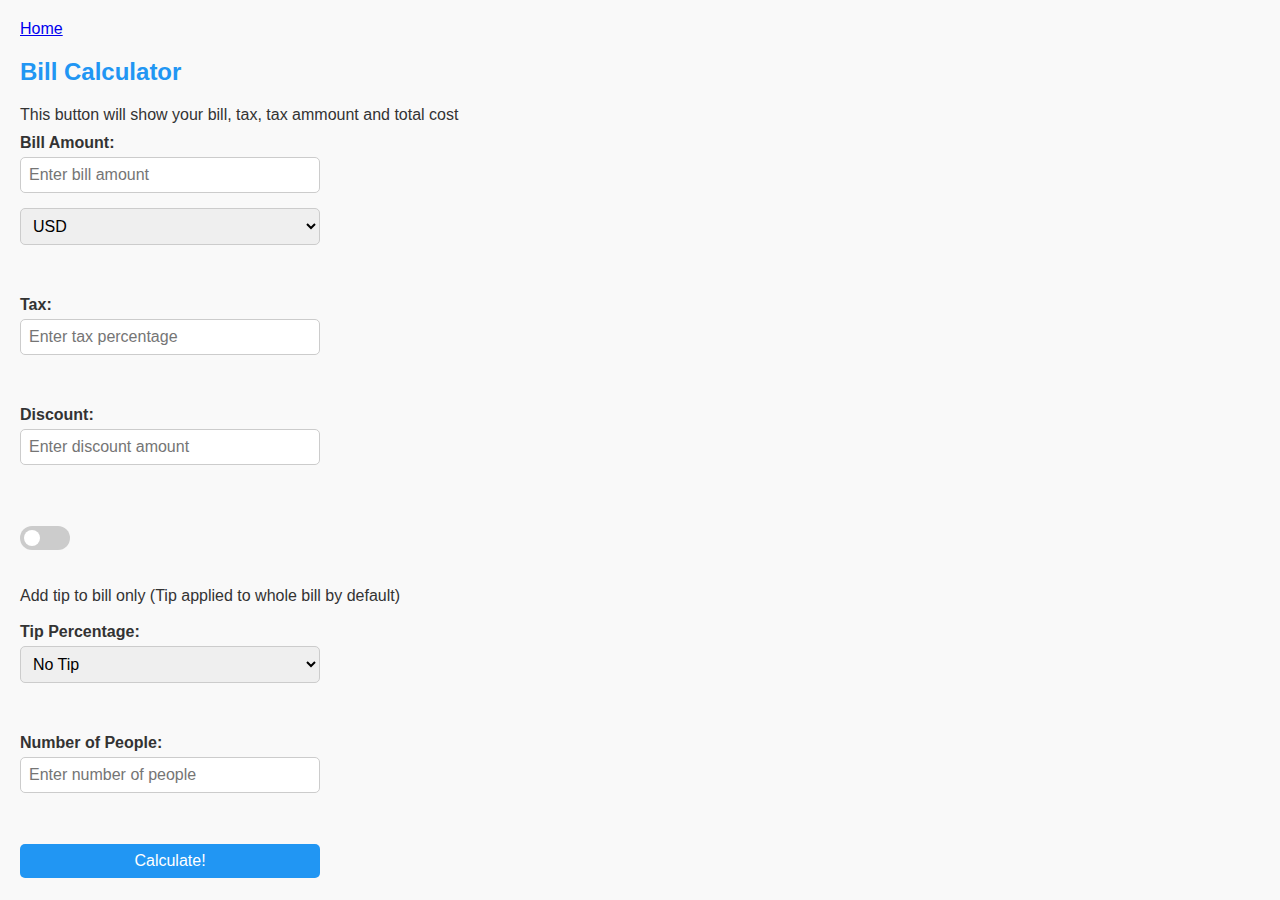
==== bill-calculator.html @ 7996403c "Update bill-calculator.html" ====
<!DOCTYPE html>
<html>
<head>
<meta name="viewport" content="width=device-width, initial-scale=1">
<style>

/* General Styles */
body {
  font-family: Arial, sans-serif;
  margin: 20px;
  padding: 0;
  background-color: #f9f9f9;
  color: #333;
}

/* Form Styling */
label {
  display: block;
  font-weight: bold;
  margin-bottom: 5px;
}

input, select, button {
  display: block;
  width: 100%;
  max-width: 300px; /* Restricts the width on larger screens */
  margin-bottom: 15px;
  padding: 8px;
  font-size: 16px;
  border: 1px solid #ccc;
  border-radius: 5px;
  box-sizing: border-box;
}

button {
  background-color: #2196F3;
  color: white;
  border: none;
  cursor: pointer;
  transition: background-color 0.3s ease;
}

button:hover {
  background-color: #0b7dda;
}

/* Responsive Layout */
@media (max-width: 768px) {
  body {
    margin: 10px;
  }

  input, select, button {
    width: 100%;
  }
}

/* Switch Styling */
.switch {
  margin-top: 10px;
  margin-bottom: 15px;
}

/* Result Styling */
p {
  font-size: 16px;
  margin: 10px 0;
}

h2 {
  color: #2196F3;
}

.switch {
  position: relative;
  display: inline-block;
  width: 50px;
  height: 24px;
}

.switch input { 
  opacity: 0;
  width: 0;
  height: 0;
}

.slider {
  position: absolute;
  cursor: pointer;
  top: 0;
  left: 0;
  right: 0;
  bottom: 0;
  background-color: #ccc;
  -webkit-transition: .4s;
  transition: .4s;
}

.slider:before {
  position: absolute;
  content: "";
  height: 16px;
  width: 16px;
  left: 4px;
  bottom: 4px;
  background-color: white;
  -webkit-transition: .4s;
  transition: .4s;
}

input:checked + .slider {
  background-color: #2196F3;
}

input:focus + .slider {
  box-shadow: 0 0 1px #2196F3;
}

input:checked + .slider:before {
  -webkit-transform: translateX(26px);
  -ms-transform: translateX(26px);
  transform: translateX(26px);
}

/* Rounded sliders */
.slider.round {
  border-radius: 34px;
}

.slider.round:before {
  border-radius: 50%;
}
</style>
</head>
<body>
	
<a href="https://aoitide.github.io" title="home">Home</a>	
<h2>Bill Calculator</h2>

<p>This button will show your bill, tax, tax ammount and total cost</p>

<label for="billInput">Bill Amount:</label>
<input type="text" id="billInput" placeholder="Enter bill amount">

<label for="currencyInput"></label>
<select name="currencyInput" id="currencyInput">
	<option value="1">USD</option>
    <option value="0.9">GBP</option>
	<option value="130">JPY</option>
</select><br></br>

<label for="taxInput">Tax:</label>
<input type="text" id="taxInput" placeholder="Enter tax percentage"><br></br>

<label for="Discount">Discount:</label>
<input type="text" id="discountInput" placeholder="Enter discount amount" max=100><br></br>

<label for="applyTipToggle" class="switch">
  <input type="checkbox" id="applyTipToggle" > 
  <span class="slider round"></span>
</label><br></br>

Add tip to bill only (Tip applied to whole bill by default)<br></br>

<label for="tipPercent">Tip Percentage:</label>
<select name="Tip Amount" id="tipInput">
	<option value="0">No Tip</option>
    <option value="5">5%</option>
	<option value="10">10%</option>
 	<option value="15">15%</option>   
    <option value="20">20%</option>
    <option value="25">25%</option>
    <option value="30">30%</option>
    <option value="35">35%</option>
    <option value="40">40%</option>
    <option value="45">45%</option>
    <option value="50">50%</option>
</select><br></br>
    
<label for="peopleInput">Number of People:</label>
<input type="text" id="peopleInput" placeholder="Enter number of people"><br></br>

<button type="button" onclick="calculateBill()">Calculate!</button>

<p id="bill"></p>
<p id="discount"></p>
<p id="tax"></p>
<p id="taxAmount"></p>
<p id="Total"></p>
<p id="tipAmount"></p>
<p id="finalAmount"></p>
<p id="AmountPerPerson"></p>

<script>
function calculateBill() {
	console.log("calculateBill is working!");
  // Get user inputs
  let numPeople = parseFloat(document.getElementById("peopleInput").value); // Number of People
  let bill = parseFloat(document.getElementById("billInput").value); // Bill amount
  let taxPercentage = parseFloat(document.getElementById("taxInput").value); // Tax amount 
  let tipPercent = parseFloat(document.getElementById("tipInput").value); // Tip percentage
  let currency = parseFloat(document.getElementById("currencyInput").value); //Currency Value
  let applyTiptoTotal = document.getElementById("applyTipToggle").checked; // Access the checkbox value
  let discount = parseFloat(document.getElementById("discountInput").value); //Discount amount in % 
  if (discount > bill) {
   alert("Discount cannot exceed the bill amount. Setting discount to the bill amount.");
   discount = bill; // Adjust discount to a valid value
  if (discount < 0) {
  alert("Discount cannot be negetive. Setting discount to 0.");
  discount = 0;
  }
   }

  // Log the values to the console for debugging
  console.log("Bill:", bill);
  console.log("Tax Percentage:", taxPercentage);
  console.log("Tip Percentage:", tipPercent);
  console.log("Number of People:", numPeople);
  console.log("Currency:", currency);
  console.log("applyTiptoTotal", applyTiptoTotal);
  console.log("discount", discount);

  // Input validation to check if inputs are empty or invalid
  if (isNaN(bill) || isNaN(taxPercentage) || isNaN(numPeople) || bill <= 0 || numPeople <= 0) {
    alert("Please enter valid values for all fields.");
    return; // Exit the function to prevent further calculations
  }

  // Calculate tax, total, and amount per person
  let discountedBill = bill - (bill * (discount / 100));
  let billLocal = (discountedBill * currency);
  let discountAmount = ((bill * (discount / 100)) * currency);
  let taxAmount = (billLocal * (taxPercentage / 100));
  let totalAmount = (billLocal + taxAmount);
  let tipAmount;
  if (applyTiptoTotal) {
  //apply tip to )bill + tax)
  tipAmount = (totalAmount * (tipPercent / 100));
  } else {
  //apply tip to bill only
  tipAmount = (billLocal * (tipPercent / 100));
  }
  let finalAmount = (totalAmount + tipAmount);
  let amountPerPerson = (finalAmount / numPeople);
  


  // Round to 2 decimal places
  billLocal = billLocal.toFixed(2);
  taxAmount = taxAmount.toFixed(2);
  totalAmount = totalAmount.toFixed(2);
  tipAmount = tipAmount.toFixed(2);
  finalAmount = finalAmount.toFixed(2);
  amountPerPerson = amountPerPerson.toFixed(2);
  discountedAmount = discountedAmount.toFixed(2);	
  bill = bill.toFixed(2);
	
  // Update HTML with values
  document.getElementById("bill").innerHTML = `Bill: ${currencySymbol(currency)}${(bill * currency).toFixed(2)}`;
  document.getElementById("discount").innerHTML = `Discount Amount: ${currencySymbol(currency)}${discountAmount}`;
  document.getElementById("tax").innerHTML = `Tax percentage: ${taxPercentage}%`;
  document.getElementById("taxAmount").innerHTML = `Tax Amount: ${currencySymbol(currency)}${taxAmount}`;
  document.getElementById("Total").innerHTML = `Total Before Tip: ${currencySymbol(currency)}${totalAmount}`;
  document.getElementById("tipAmount").innerHTML = `Tip Amount: ${currencySymbol(currency)}${tipAmount}`;
  document.getElementById("finalAmount").innerHTML = `Final Amount: ${currencySymbol(currency)}${finalAmount}`;
  document.getElementById("AmountPerPerson").innerHTML = `Total Amount Per Person: ${currencySymbol(currency)}${amountPerPerson}`;
}

function currencySymbol(currency) {
	switch (currency) {
    	case 1:
        	return "$"; // USD
        case 0.9:
        	return "£"; // GBP
        case 130:
        	return "¥"; // JPY
        default:
        	return "$";
   }
}
</script>

</body>
</html>
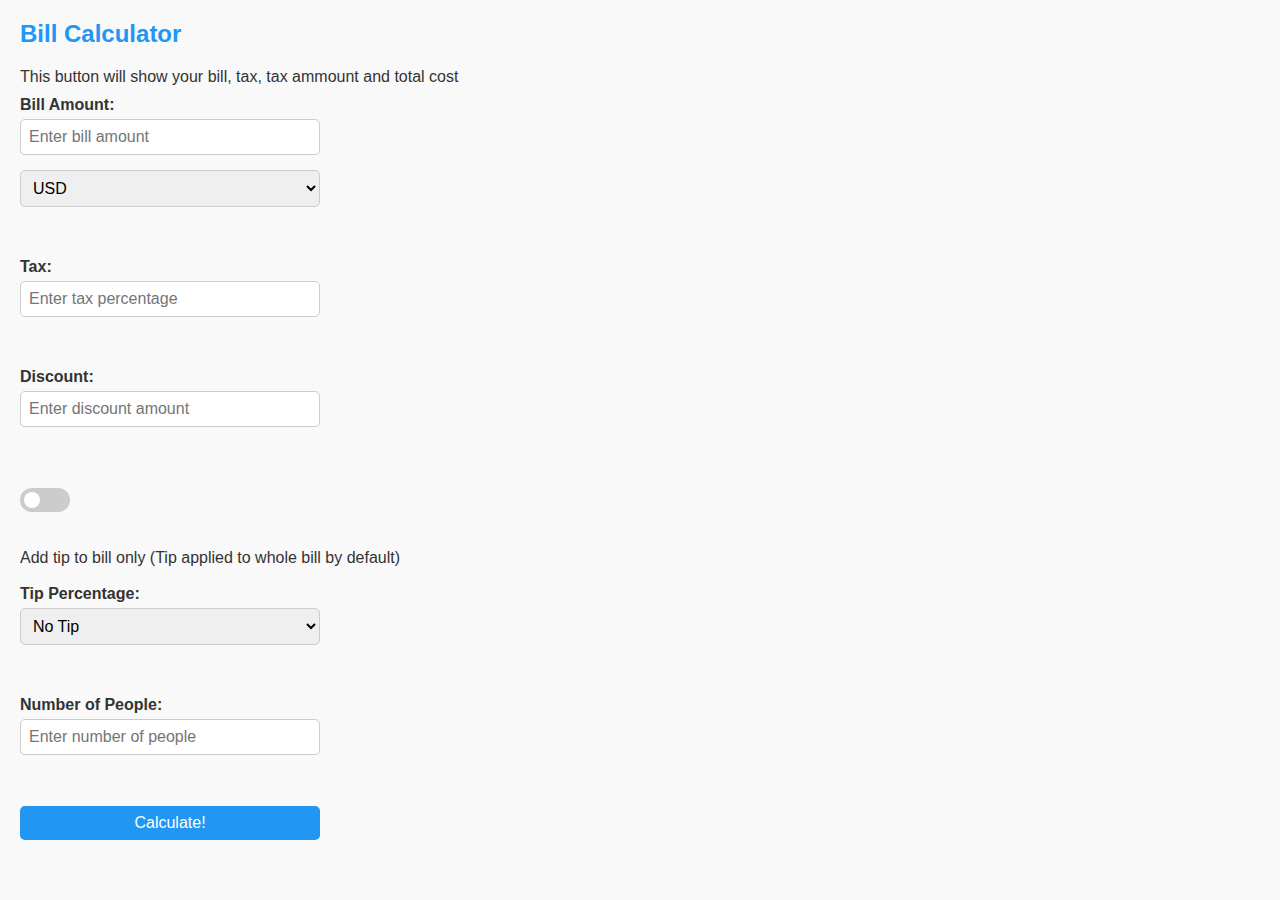
==== commit 6752f49a: "Update bill-calculator.html" ====
--- a/bill-calculator.html
+++ b/bill-calculator.html
@@ -133,8 +133,7 @@
 </style>
 </head>
 <body>
-	
-<a href="https://aoitide.github.io" title="home">Home</a>	
+
 <h2>Bill Calculator</h2>
 
 <p>This button will show your bill, tax, tax ammount and total cost</p>
@@ -252,9 +251,8 @@
   tipAmount = tipAmount.toFixed(2);
   finalAmount = finalAmount.toFixed(2);
   amountPerPerson = amountPerPerson.toFixed(2);
-  discountedAmount = discountedAmount.toFixed(2);	
-  bill = bill.toFixed(2);
-	
+  discountAmount = discountAmount.toFixed(2);
+
   // Update HTML with values
   document.getElementById("bill").innerHTML = `Bill: ${currencySymbol(currency)}${(bill * currency).toFixed(2)}`;
   document.getElementById("discount").innerHTML = `Discount Amount: ${currencySymbol(currency)}${discountAmount}`;
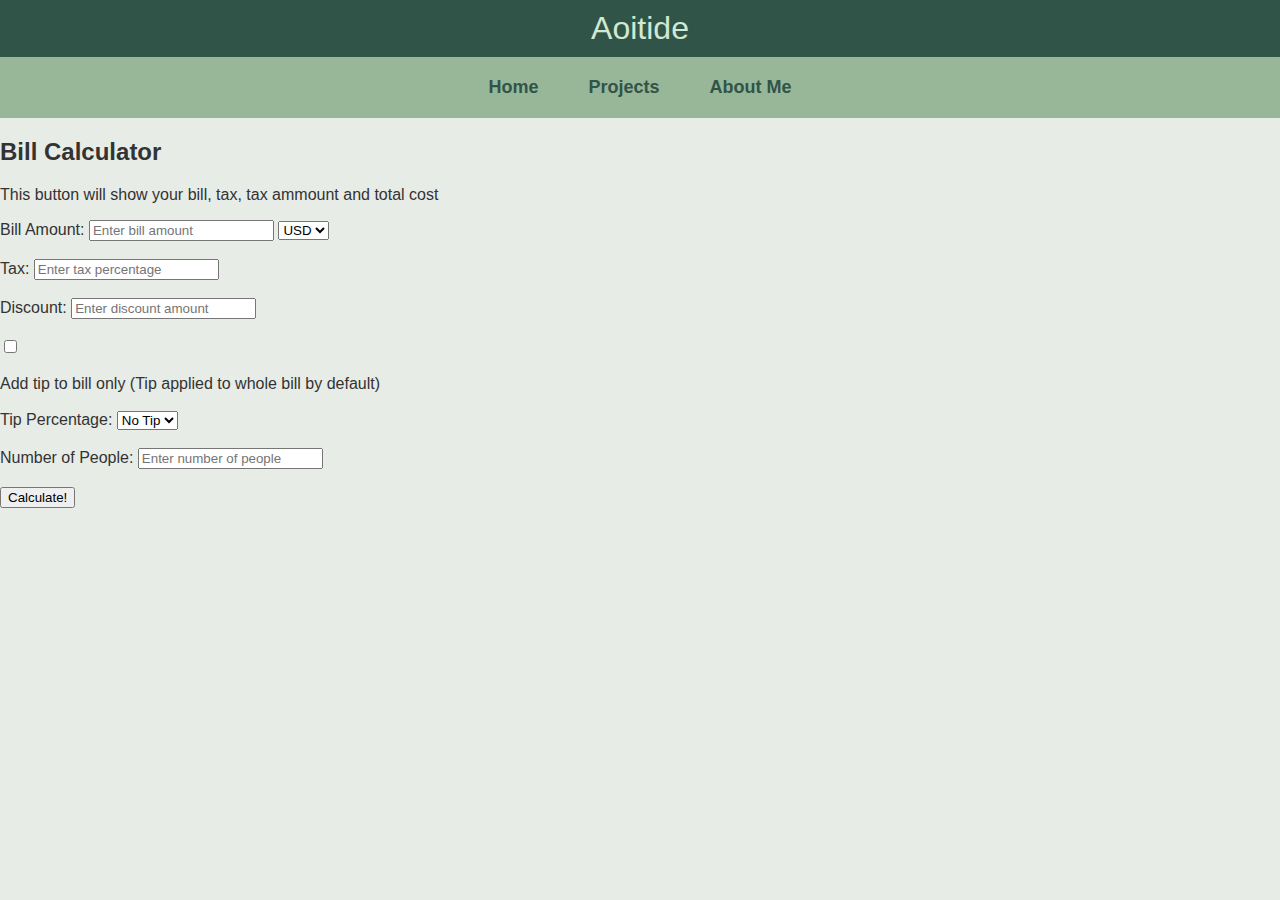
==== commit bd6252c7: "Update bill-calculator.html" ====
--- a/bill-calculator.html
+++ b/bill-calculator.html
@@ -1,172 +1,68 @@
 <!DOCTYPE html>
 <html>
 <head>
-<meta name="viewport" content="width=device-width, initial-scale=1">
-<style>
+	<meta charset="UTF-8">
+	<meta name="viewport" content="width=device-width, initial-scale=1">
+<link rel="stylesheet" href="styles.css">
 
-/* General Styles */
-body {
-  font-family: Arial, sans-serif;
-  margin: 20px;
-  padding: 0;
-  background-color: #f9f9f9;
-  color: #333;
-}
+</head>
 
-/* Form Styling */
-label {
-  display: block;
-  font-weight: bold;
-  margin-bottom: 5px;
-}
+	<!-- Header Section -->
+  <header>
+    <h1>Aoitide</h1>
+  </header>
 
-input, select, button {
-  display: block;
-  width: 100%;
-  max-width: 300px; /* Restricts the width on larger screens */
-  margin-bottom: 15px;
-  padding: 8px;
-  font-size: 16px;
-  border: 1px solid #ccc;
-  border-radius: 5px;
-  box-sizing: border-box;
-}
-
-button {
-  background-color: #2196F3;
-  color: white;
-  border: none;
-  cursor: pointer;
-  transition: background-color 0.3s ease;
-}
-
-button:hover {
-  background-color: #0b7dda;
-}
-
-/* Responsive Layout */
-@media (max-width: 768px) {
-  body {
-    margin: 10px;
-  }
-
-  input, select, button {
-    width: 100%;
-  }
-}
-
-/* Switch Styling */
-.switch {
-  margin-top: 10px;
-  margin-bottom: 15px;
-}
-
-/* Result Styling */
-p {
-  font-size: 16px;
-  margin: 10px 0;
-}
-
-h2 {
-  color: #2196F3;
-}
-
-.switch {
-  position: relative;
-  display: inline-block;
-  width: 50px;
-  height: 24px;
-}
-
-.switch input { 
-  opacity: 0;
-  width: 0;
-  height: 0;
-}
-
-.slider {
-  position: absolute;
-  cursor: pointer;
-  top: 0;
-  left: 0;
-  right: 0;
-  bottom: 0;
-  background-color: #ccc;
-  -webkit-transition: .4s;
-  transition: .4s;
-}
-
-.slider:before {
-  position: absolute;
-  content: "";
-  height: 16px;
-  width: 16px;
-  left: 4px;
-  bottom: 4px;
-  background-color: white;
-  -webkit-transition: .4s;
-  transition: .4s;
-}
-
-input:checked + .slider {
-  background-color: #2196F3;
-}
-
-input:focus + .slider {
-  box-shadow: 0 0 1px #2196F3;
-}
-
-input:checked + .slider:before {
-  -webkit-transform: translateX(26px);
-  -ms-transform: translateX(26px);
-  transform: translateX(26px);
-}
-
-/* Rounded sliders */
-.slider.round {
-  border-radius: 34px;
-}
-
-.slider.round:before {
-  border-radius: 50%;
-}
-</style>
-</head>
+  <!-- Navigation Menu -->
+  <nav>
+    <ul>
+      <li><a href="index.html">Home</a></li>
+      <li><a href="#projects">Projects</a>
+        <ul>
+          <li><a href="bill-calculator.html">Bill Calculator</a></li>
+          <li><a href="countdown.html">Countdown Clock</a></li>
+        </ul>
+      </li>
+      <li><a href="aboutme.html">About Me</a></li>
+    </ul>
+  </nav>
 <body>
 
 <h2>Bill Calculator</h2>
 
 <p>This button will show your bill, tax, tax ammount and total cost</p>
 
-<label for="billInput">Bill Amount:</label>
-<input type="text" id="billInput" placeholder="Enter bill amount">
 
-<label for="currencyInput"></label>
-<select name="currencyInput" id="currencyInput">
-	<option value="1">USD</option>
-    <option value="0.9">GBP</option>
-	<option value="130">JPY</option>
-</select><br></br>
+<!-- Wrapper div to center the content -->
+<div class="calculator-wrapper">
+  <label for="billInput">Bill Amount:</label>
+  <input type="text" id="billInput" placeholder="Enter bill amount">
 
-<label for="taxInput">Tax:</label>
-<input type="text" id="taxInput" placeholder="Enter tax percentage"><br></br>
+  <label for="currencyInput"></label>
+  <select name="currencyInput" id="currencyInput">
+  	<option value="1">USD</option>
+      <option value="0.9">GBP</option>
+  	<option value="130">JPY</option>
+  </select><br></br>
 
-<label for="Discount">Discount:</label>
-<input type="text" id="discountInput" placeholder="Enter discount amount" max=100><br></br>
+  <label for="taxInput">Tax:</label>
+  <input type="text" id="taxInput" placeholder="Enter tax percentage"><br></br>
 
-<label for="applyTipToggle" class="switch">
-  <input type="checkbox" id="applyTipToggle" > 
-  <span class="slider round"></span>
-</label><br></br>
+  <label for="Discount">Discount:</label>
+  <input type="text" id="discountInput" placeholder="Enter discount amount" max="100"><br></br>
 
-Add tip to bill only (Tip applied to whole bill by default)<br></br>
+  <label for="applyTipToggle" class="switch">
+    <input type="checkbox" id="applyTipToggle" > 
+    <span class="slider round"></span>
+  </label><br></br>
 
-<label for="tipPercent">Tip Percentage:</label>
-<select name="Tip Amount" id="tipInput">
-	<option value="0">No Tip</option>
-    <option value="5">5%</option>
-	<option value="10">10%</option>
- 	<option value="15">15%</option>   
+  Add tip to bill only (Tip applied to whole bill by default)<br></br>
+
+  <label for="tipPercent">Tip Percentage:</label>
+  <select name="Tip Amount" id="tipInput">
+  	<option value="0">No Tip</option>
+      <option value="5">5%</option>
+  	<option value="10">10%</option>
+    <option value="15">15%</option>   
     <option value="20">20%</option>
     <option value="25">25%</option>
     <option value="30">30%</option>
@@ -174,21 +70,22 @@
     <option value="40">40%</option>
     <option value="45">45%</option>
     <option value="50">50%</option>
-</select><br></br>
-    
-<label for="peopleInput">Number of People:</label>
-<input type="text" id="peopleInput" placeholder="Enter number of people"><br></br>
+  </select><br></br>
 
-<button type="button" onclick="calculateBill()">Calculate!</button>
+  <label for="peopleInput">Number of People:</label>
+  <input type="text" id="peopleInput" placeholder="Enter number of people"><br></br>
 
-<p id="bill"></p>
-<p id="discount"></p>
-<p id="tax"></p>
-<p id="taxAmount"></p>
-<p id="Total"></p>
-<p id="tipAmount"></p>
-<p id="finalAmount"></p>
-<p id="AmountPerPerson"></p>
+  <button type="button" onclick="calculateBill()">Calculate!</button>
+
+  <p id="bill"></p>
+  <p id="discount"></p>
+  <p id="tax"></p>
+  <p id="taxAmount"></p>
+  <p id="Total"></p>
+  <p id="tipAmount"></p>
+  <p id="finalAmount"></p>
+  <p id="AmountPerPerson"></p>
+</div> <!-- End of calculator-wrapper -->
 
 <script>
 function calculateBill() {
--- a/styles.css
+++ b/styles.css
@@ -0,0 +1,98 @@
+/* General Styles */
+body {
+  font-family: 'Roboto', sans-serif;
+  background-color: #e7ece7;
+  color: #333;
+  margin: 0;
+  padding: 0;
+}
+
+/* Header and Footer Styles */
+header, footer {
+  background-color: #315449; /* Dark green */
+  color: #D1E8D1; /* Light green */
+  padding: 10px 0;
+  text-align: center;
+}
+
+header h1, footer p {
+  font-family: 'Roboto', sans-serif;
+  margin: 0;
+  font-weight: normal;
+}
+
+/* Navbar Styles */
+nav {
+  background-color: #98b798; /* Light green */
+  padding: 10px 0;
+}
+
+nav ul {
+  list-style: none;
+  padding: 0;
+  margin: 0;
+  display: flex;
+  justify-content: center;
+}
+
+nav li {
+  margin: 0 15px;
+  position: relative;
+}
+
+nav a {
+  color: #315449; /* Dark green */
+  text-decoration: none;
+  font-weight: bold;
+  font-size: 18px;
+  display: block;
+  padding: 10px;
+}
+
+nav a:hover {
+  background-color: #D1E8D1; /* Light green on hover */
+}
+
+/* Dropdown Menu */
+nav li:hover > ul {
+  display: block;
+}
+
+nav ul ul {
+  display: none;
+  position: absolute;
+  top: 100%;
+  left: 0;
+  background-color: #315449; /* Dark green */
+  padding: 10px;
+  box-shadow: 0px 4px 8px rgba(0, 0, 0, 0.2);
+}
+
+nav ul ul li {
+  width: 200px;
+}
+
+nav ul ul li a {
+  color: #e7ece7; /* Light color for dropdown links */
+}
+
+nav ul ul li a:hover {
+  background-color: #98b798; /* Lighter green for hover */
+}
+
+/* Add a smooth transition for hover */
+nav a, nav ul ul li a {
+  transition: background-color 0.3s ease;
+}
+
+/* Responsive Design */
+@media (max-width: 768px) {
+  nav ul {
+    flex-direction: column;
+    align-items: center;
+  }
+
+  nav li {
+    margin: 5px 0;
+  }
+}
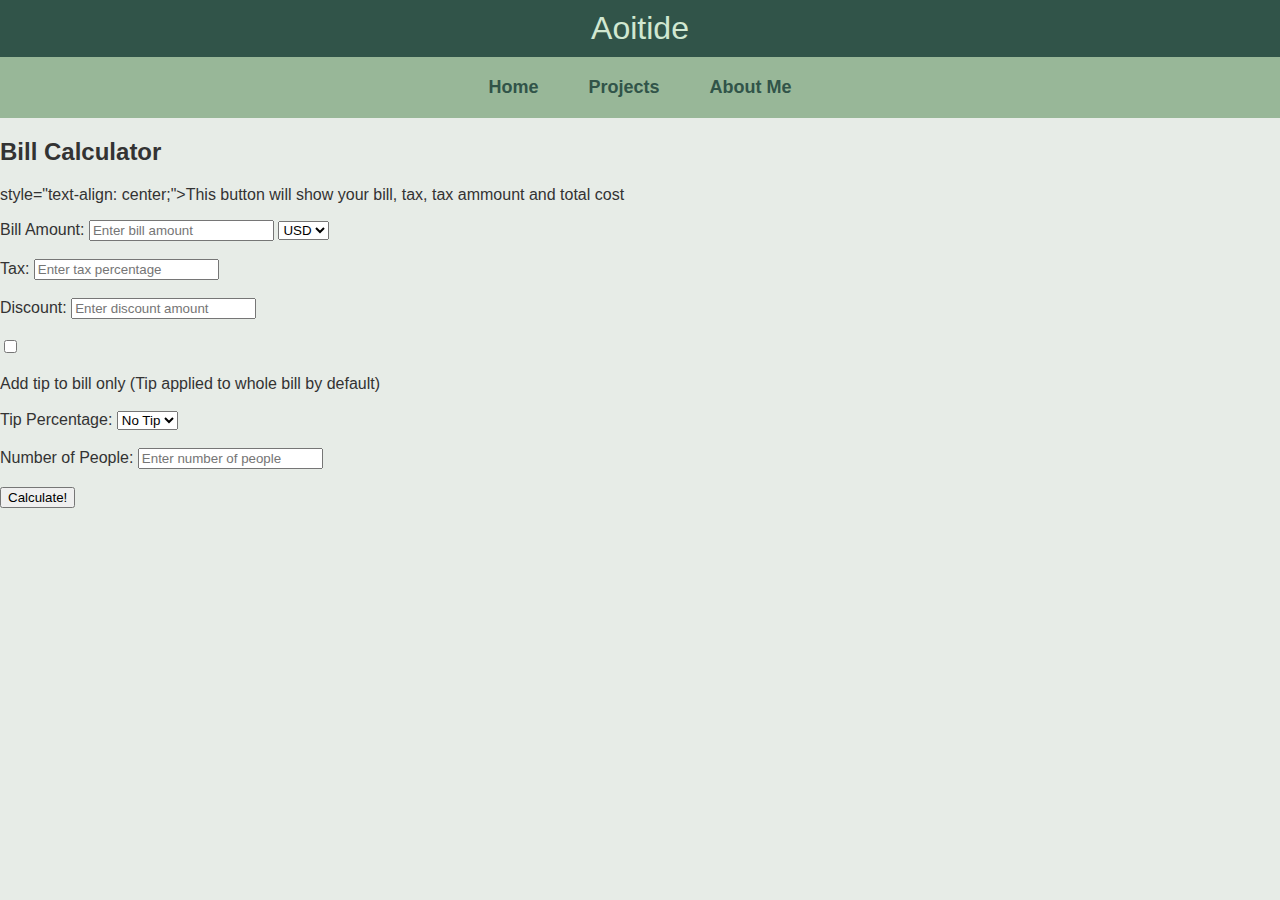
==== commit b9e07df2: "Update bill-calculator.html" ====
--- a/bill-calculator.html
+++ b/bill-calculator.html
@@ -29,7 +29,7 @@
 
 <h2>Bill Calculator</h2>
 
-<p>This button will show your bill, tax, tax ammount and total cost</p>
+<p> style="text-align: center;">This button will show your bill, tax, tax ammount and total cost</p>
 
 
 <!-- Wrapper div to center the content -->
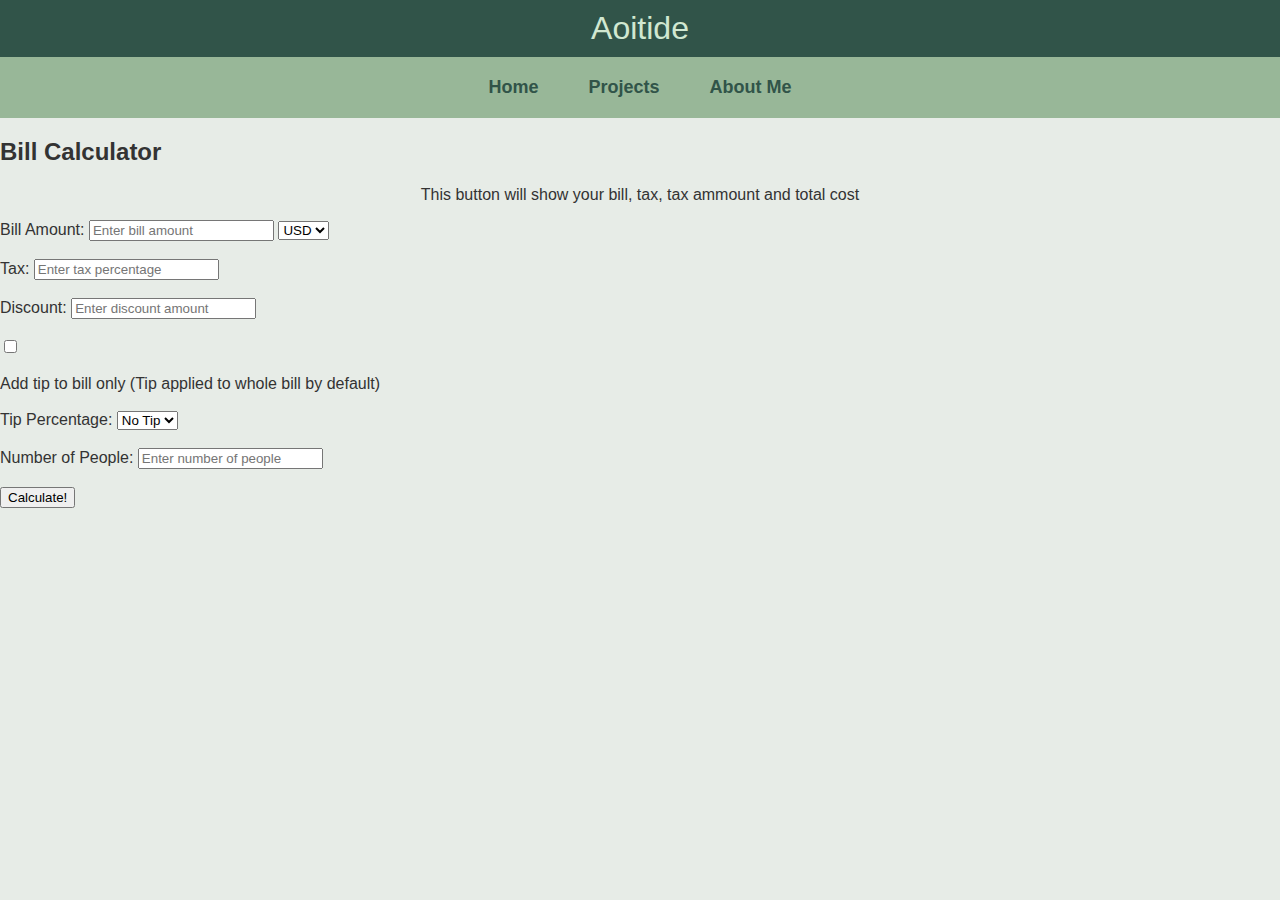
==== commit 95aa485b: "Update bill-calculator.html" ====
--- a/bill-calculator.html
+++ b/bill-calculator.html
@@ -29,7 +29,7 @@
 
 <h2>Bill Calculator</h2>
 
-<p> style="text-align: center;">This button will show your bill, tax, tax ammount and total cost</p>
+<p style="text-align: center;">This button will show your bill, tax, tax ammount and total cost</p>
 
 
 <!-- Wrapper div to center the content -->
